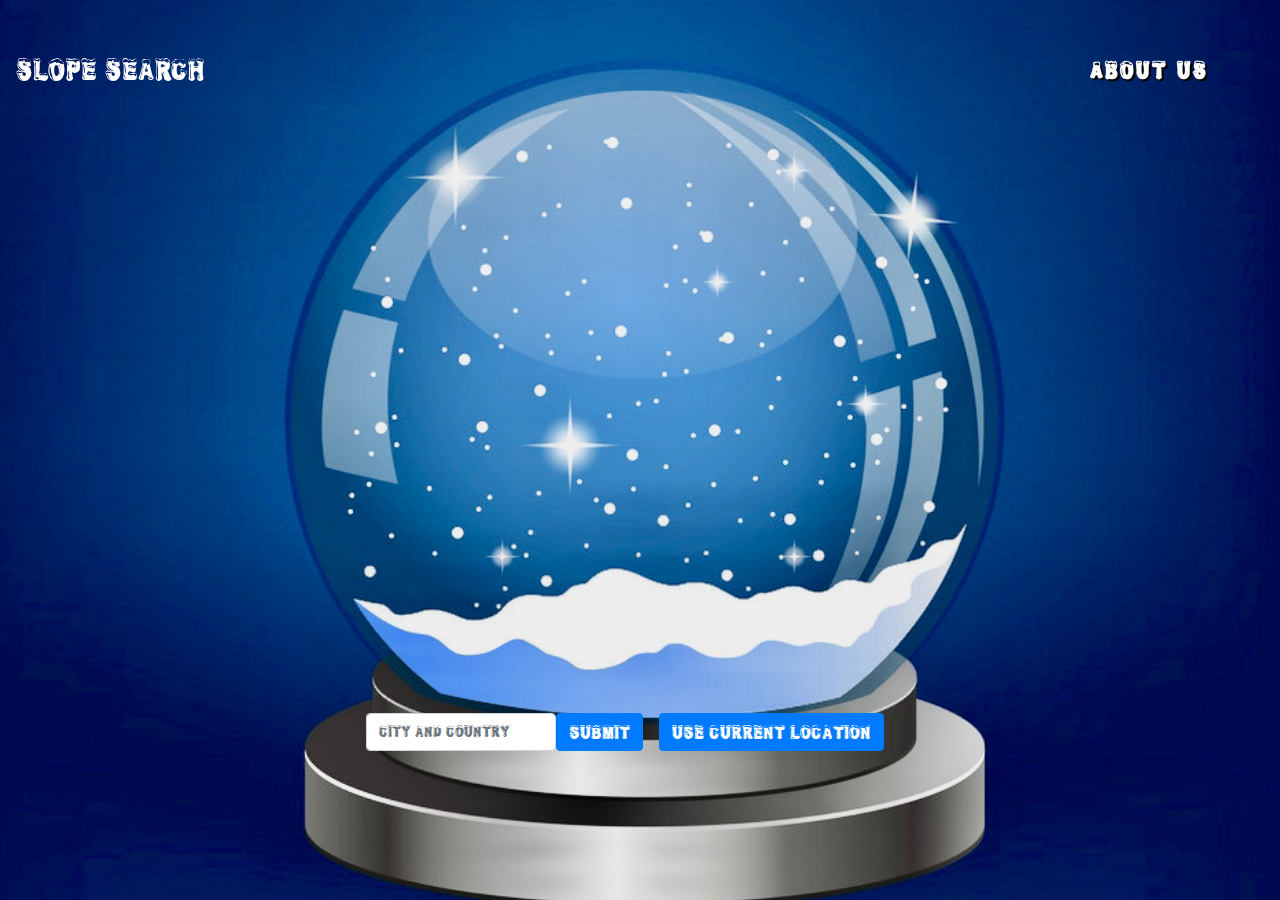
==== index.html @ d476b095 "Changes to Responsiveness of Index.HTML" ====
<!DOCTYPE html>
    <html lang="pt-br">
    <head>
        <meta charset="UTF-8">
        <meta name="viewport" content="width=device-width, initial-scale=1.0">
        <meta http-equiv="X-UA-Compatible" content="ie=edge">
        <title>Slope Search</title>
        <!-- <link rel="stylesheet" href=../flexbox.css> -->
        <link rel="stylesheet" href="css/global.css">
        <link rel="stylesheet" href="css/navbar.css">
        <link rel="stylesheet" href="https://maxcdn.bootstrapcdn.com/font-awesome/4.7.0/css/font-awesome.min.css">
        <link href="//maxcdn.bootstrapcdn.com/bootstrap/4.1.1/css/bootstrap.min.css" rel="stylesheet" id="bootstrap-css">
        <link rel="stylesheet" href="css/map.css">
        <link rel="icon" href="images/snowflake.png">
        <link href="https://fonts.googleapis.com/css2?family=Snowburst+One&display=swap" rel="stylesheet">
        
    
    </head>
    <body>
    <div class="container-fluid p-0" id="containerFluid">

        
        <!--start of header-->
        <div class="bodyBackground">
            <nav class="navbar navbar-expand-lg navbar-dark cp-text-lightGray d-flex sticky-top">
                <div class="snowText2">
                    <a href="index.html">Slope Search</a>
                </div>
                
                <button class="navbar-toggler" type="button" data-toggle="collapse" data-target="#navbarNav" aria-controls="navbarNav" aria-expanded="false" aria-label="Toggle navigation">
                    <span class="navbar-toggler-icon"></span>
                </button>
                <div class="collapse navbar-collapse" id="navbarNav">
                    <ul class="navbar-nav ml-auto mr-0">
                        <li class="nav-item active">
                            <a class="nav-link afont snowText" href="html/aboutus.html">About Us</a>
                        </li>
                    </ul>
                </div>
            </nav>
            <!-- end of header -->

            <!--start of map-->
            <div class="row rowHeight">
                <div class="col-xs-12 col-sm-12 col-md-12 col-lg-10 col-xl-10 content" id="globe">
                    <div class="map mapCircle" style="position: relative; background-color: transparent; overflow: hidden;">
                        <div style="position: absolute; left: 0px; top: 0px; bottom: 5px; overflow: hidden; width: 100%; height: 100%; z-index: 0;">
                            <div class="activity_rounded" id="map" style="position: absolute; left: 0px; top: 0px; overflow: hidden; width: 100%; height: 100%;">
                            </div>
                        </div>
                    </div>
                </div>
            </div>

            <!--end of map-->

            <!--search bar begins-->

            <div class="row searchBarContainer">
                <form class="" id="searchBar">
                    <div class="form-group snowText d-flex justify-content-center mr-3">
                        <!-- <label for="exampleInputEmail1">Enter Your City</label> -->
                        <input type="text" class="form-control" id="cityInput" placeholder="City and Country" style="font-size: small;">
                        <button id="submitCity" type="submit" class="btn btn-primary">Submit</button>
                    </div>
                </form>
                <form class="" id="searchBar">
                    <div class="form-group snowText">
                        <!-- <label for="exampleInputEmail1">Enter Your City</label> -->
                        <!-- <input type="email" class="form-control" id="exampleInputEmail1" aria-describedby="emailHelp" placeholder="Current Location"> -->
                        <button id="locationButton" type="submit" class="btn btn-primary">Use Current Location</button>
                    </div>
                </form>
            </div>
            <!--end of search bar-->


            <!-- <div class="results">
                
            </div> -->
            <!-- second section -->
            <!-- <div class="secondBackground"> -->
    
                <!-- graphs begin -->
                    <!-- <div class="row" id="graphs"> -->
                        <!-- <div class="col-xs-12 col-sm-12 col-md-12 col-lg-6 col-xl-6 content">
                                <img src="images/test.png" alt="">
                        </div>
                        <div class="col-xs-12 col-sm-12 col-md-12 col-lg-6 col-xl-6 content">
                            <img src="images/test.png" alt="">
                        </div> -->
                    <!-- </div> -->
    
                <!-- </div> -->
                
    
            <!--end of graphs-->
        </div>

    </div>
            
        

        <script src="http://code.jquery.com/jquery-3.5.1.min.js" integrity="sha256-9/aliU8dGd2tb6OSsuzixeV4y/faTqgFtohetphbbj0=" crossorigin="anonymous"></script>
        <script src="https://cdnjs.cloudflare.com/ajax/libs/popper.js/1.14.7/umd/popper.min.js" integrity="sha384-UO2eT0CpHqdSJQ6hJty5KVphtPhzWj9WO1clHTMGa3JDZwrnQq4sF86dIHNDz0W1" crossorigin="anonymous"></script>
        <script src="https://stackpath.bootstrapcdn.com/bootstrap/4.3.1/js/bootstrap.min.js" integrity="sha384-JjSmVgyd0p3pXB1rRibZUAYoIIy6OrQ6VrjIEaFf/nJGzIxFDsf4x0xIM+B07jRM" crossorigin="anonymous"></script>
        <script src='https://api.tiles.mapbox.com/mapbox-gl-js/v2.0.0/mapbox-gl.js'></script>
        <link href='https://api.tiles.mapbox.com/mapbox-gl-js/v2.0.0/mapbox-gl.css' rel='stylesheet' />
        <script src="js/snowItems.js"></script>
        <script src="js/claude.js"></script>
        <script src="js/blueTeam.js"></script>

    </body>
    </html>
---- css/global.css ----
html, body {
    margin: 0;
    padding: 0;
    width: 100%;
    /* background-color: rgb(10, 10, 79); */
    
}


body {
    font-family: "Helvetica Neue",sans-serif;
    font-weight: lighter;
}

ul li{
    text-decoration: none;
    list-style: none;
}

.graphContainer{
    background-image: url("../images/gradient.jpeg");
    margin: 0;
}


.wrapper{
    position: relative;
    z-index: 100;
}

.content {
    width: 75%;
    height: 100%;
    margin: 4em auto;
    font-size: 20px;
    line-height: 30px;
    display: flex;
    text-align: justify;
    justify-content: center;
    align-items: center;
    flex-wrap: wrap;
    position: relative;
    z-index: 90;
    
}
.content2 {
    width: 75%;
    height: 90%;
    margin: 4em auto;
    font-size: 20px;
    line-height: 30px;
    display: flex;
    text-align: justify;
    justify-content: center;
    align-items: flex-start;
    position: relative;
    
}



.logo {
    line-height: 60px;
    position: fixed;
    float: left;
    margin: 9px 30px;
    color: #fff;
    font-weight: bold;
    font-size: 20px;
    text-shadow: 2px 2px black;
    letter-spacing: 2px;
}


/*backgrounds*/


.bodyBackground{
    background-image: url("../images/snowglobe2.jpeg"), url("../images/gradient2.jpg");
    height: 100vh;
    width: 100vw;
    background-attachment:local;
    background-position: center;
    background-repeat: no-repeat;
    background-size: cover;
    overflow: scroll;
    z-index: 100;
}
.aboutUsParallax{
    /* background-color: #013A63; */
    background-image: url("../images/gradient2.jpg");
    height: 100vh;
    background-attachment: fixed;
    background-position: center;
    background-repeat: no-repeat;
    background-size: cover;
    overflow: scroll;
}

.secondBackground{
    background-image: url("../images/gradient2.jpg"), url("../images/gradient2.jpg");
    height: 100%;
    width: 100%;
    background-attachment:local;
    background-position: center;
    background-repeat: no-repeat;
    background-size: cover;
    overflow: hidden;
    z-index: 100;
    box-shadow: 0 30px 40px rgba(0,0,0,.1);
}
.results{
    height: 10px;
    width: 100%;
    background-color: #6FCAEF;

}


.navBackground{
    background-color: #6FCAEF;
    z-index: 1000;
}


.techUsed{
    display: flex;
    justify-content: center;
    align-items: flex-end;
    text-align: center;

}
.techUsed2{
    display: flex;
    justify-content: center;
    align-items: flex-end;
    height: 120px;

}



/* text settings */

.text1{
    color: #61BCE8;
    font-family:monospace;
    text-shadow: 1px 1px rgb(16, 52, 87);
    text-align: center;
}

.text2{
    color: antiquewhite;
    text-shadow: black;
}

.snowText{
    font-family: Frostbitten Wanker;
    color: antiquewhite;
    font-style: normal;
}
.snowText2{
    font-family: Frostbitten Wanker;
    color: antiquewhite;
    font-style: normal;
    font-size: 25px;
}

.sportsText{
    font-family: KR Winter Sports;
    color: #00B4D8;
    font-style: normal;
    font-size: 75px;
    border: 2px 2px black;
}

@font-face {
    font-family: 'Frostbitten Wanker';
    src: url('../frostbitten-wanker-font/FrostbittenWanker-1R32.ttf');
}

@font-face{
    font-family: 'KR Winter Sports';
    src: url('../kr-winter-sports/KR\ Winter\ Sports.ttf');
}


.rowHeight{
    height: 450px;
}

.rowHeight2{
    height: 100%;
}

.searchBarContainer {
    display: flex;
    width: 100%; /* Set full-width to expand the whole page */
    height: 300px;
    overflow: visible;
    justify-content: center;
    align-items: center;
    align-content: center;
}


.cardBackground{
    background-color: #172C5B;
    width: 100%;
    display: flex;
    justify-content: center;
    border-style: none;
}

.cardBackground2{
    background-color: #172C5B;
    border-style: none;
}
.cardBackground3{
    background-color: #61BCE8
}

card{
    border-style: none;
}







@media(max-width: 786px) {

    .content {
        width: 300px;
        height: 100%;
        margin: 4em auto;
        font-size: 20px;
        line-height: 30px;
        display: flex;
        text-align: justify;
        justify-content: center;
        align-items: center;
        position: relative;
        z-index: 90;
        
    }

    .logo {
        display: flex;
        justify-content: center;
        align-items: center;
        top: 0;
        margin-top: 16px;
    }
/* 
    nav ul {
        max-height: 0px;
        
    }

    nav.black ul {
        background: #000;
    }

    .showing {
        max-height: 34em;
    }

    nav ul li {
        box-sizing: border-box;
        width: 100%;
        padding: 24px;
        text-align: center;
    }

    .menu-icon {
        display: block;
    }
/*  */
}
---- css/navbar.css ----
nav {
    position: top;
    width: 100%;
    line-height: 60px;
    z-index: 1000;
    display: inline;
    justify-content: space-around;
    align-items: center;
}

nav ul {
    line-height: 60px;
    list-style: none;
    background: rgba(0, 0, 0, 0);
    overflow: hidden;
    color: #fff;
    padding: 0;
    text-align: right;
    margin: 0;
    /* padding-right: 40px; */
    transition: 1s;
}


nav ul li {
    display: inline-block;
    padding: 8px 2px;;
}

nav ul li {
    text-decoration: none;
    font-size: 20px;
    font-weight: bold;
    text-shadow: 2px 2px black;
    line-height: 60px;
    margin: 16px 46px;
    color: #fff;
    letter-spacing: 2px;
}

nav a:hover{
    text-decoration: none;
    color: white;
}

nav a{
    color: white;
}

.menu-icon {
    line-height: 60px;
    width: 100%;
    text-align: right;
    box-sizing: border-box;
    padding: 15px 24px;
    cursor: pointer;
    color: #fff;
    display: none;
}

.sticky {
    position: fixed;
    top: 0;
    width: 100%;
}


.headerAlign{
    display: flex;
    justify-content: space-between;
}
---- css/map.css ----
body {
    margin: 0;
    padding: 0;
    }

    #map {
    /* position: absolute; */
    top: 0;
    bottom: 0;
    width: 100%;
    -webkit-mask-image: url([data-uri]);
    }
    .marker {
    background-image: url('../images/snowflake.png');
    background-size: cover;
    width: 50px;
    height: 50px;
    border-radius: 50%;
    cursor: pointer;
    }
    .userMarker {
    background-image: url('../images/userpos.png');
    background-size: cover;
    width: 50px;
    height: 50px;
    border-radius: 50%;
    cursor: pointer;
    }
    .mapboxgl-popup {
    max-width: 200px;
    }

    .mapboxgl-popup-content {
    text-align: center;
    font-family: 'Open Sans', sans-serif;
    }

    .map.mapCircle {
        width: 60%;
        height: 90%;
    }
    .mapCircle>div>div:first-child {
        border-radius: 338px;
        -webkit-border-radius: 338px;
        -moz-border-radius: 338px;
    }

    .activity_rounded {
        -webkit-border-radius: 50%;
        -moz-border-radius: 50%;
        border-radius: 50%;
        -khtml-border-radius: 50%;
    }
    
    .activity_rounded img  {
        -webkit-border-radius: 50%;
        -moz-border-radius: 50%;
        border-radius: 50%;
        -khtml-border-radius: 50%;
        vertical-align: middle;
    }
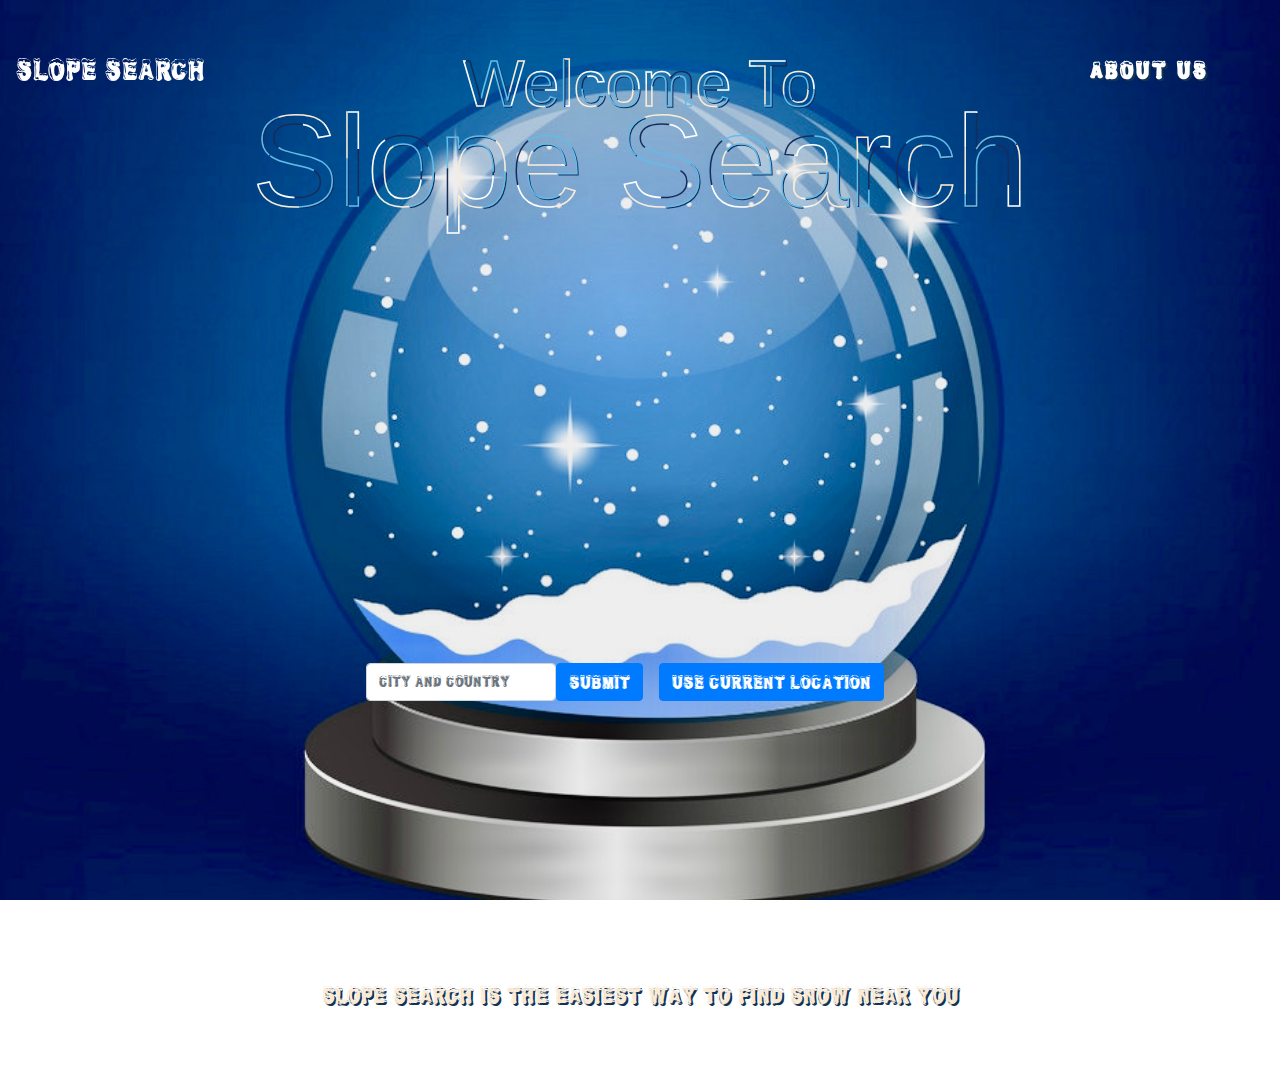
==== commit 8c1b39d1: "Final Index" ====
--- a/index.html
+++ b/index.html
@@ -11,16 +11,58 @@
         <link rel="stylesheet" href="css/navbar.css">
         <link rel="stylesheet" href="https://maxcdn.bootstrapcdn.com/font-awesome/4.7.0/css/font-awesome.min.css">
         <link href="//maxcdn.bootstrapcdn.com/bootstrap/4.1.1/css/bootstrap.min.css" rel="stylesheet" id="bootstrap-css">
+        <link href='https://api.tiles.mapbox.com/mapbox-gl-js/v2.0.0/mapbox-gl.css' rel='stylesheet' />
         <link rel="stylesheet" href="css/map.css">
         <link rel="icon" href="images/snowflake.png">
         <link href="https://fonts.googleapis.com/css2?family=Snowburst+One&display=swap" rel="stylesheet">
         
-    
+        <link rel="stylesheet" href="css/animation.css">
     </head>
     <body>
     <div class="container-fluid p-0" id="containerFluid">
+        <div class="header position-relative top">
+            <svg viewBox="0 0 1800 600" id="backgroundText">
+                <symbol id="s-text">
+                <text text-anchor="middle"
+                        x="50%"
+                        y="35%"
+                        class="webcoderskull"
+                        >
+                    Welcome To 
+                </text>
+                <text text-anchor="middle"
+                        x="50%"
+                        y="68%"
+                        class="text--line"
+                        >
+                Slope Search
+                </text>
+                <!-- <text text-anchor="middle"
+                        x="50%"
+                        y="90%"
+                        class="webcoderskull2"
+                        >
+                        Find Snow Near You
+                </text> -->
+                
+                </symbol>
+                
+                <g class="g-ants">
+                <use xlink:href="#s-text"
+                    class="webcoderskull-1"></use>     
+                <use xlink:href="#s-text"
+                    class="webcoderskull-1"></use>     
+                <use xlink:href="#s-text"
+                    class="webcoderskull-1"></use>     
+                <use xlink:href="#s-text"
+                    class="webcoderskull-1"></use>     
+                <use xlink:href="#s-text"
+                    class="webcoderskull-1"></use>     
+                </g>
+                
+                
+            </svg>
 
-        
         <!--start of header-->
         <div class="bodyBackground">
             <nav class="navbar navbar-expand-lg navbar-dark cp-text-lightGray d-flex sticky-top">
@@ -42,7 +84,7 @@
             <!-- end of header -->
 
             <!--start of map-->
-            <div class="row rowHeight">
+            <div class="row rowHeight z2" id="mapContainer">
                 <div class="col-xs-12 col-sm-12 col-md-12 col-lg-10 col-xl-10 content" id="globe">
                     <div class="map mapCircle" style="position: relative; background-color: transparent; overflow: hidden;">
                         <div style="position: absolute; left: 0px; top: 0px; bottom: 5px; overflow: hidden; width: 100%; height: 100%; z-index: 0;">
@@ -52,52 +94,35 @@
                     </div>
                 </div>
             </div>
-
             <!--end of map-->
 
-            <!--search bar begins-->
-
-            <div class="row searchBarContainer">
+            <!--start of search bar-->
+            <div class="row searchBarContainer z1">
                 <form class="" id="searchBar">
                     <div class="form-group snowText d-flex justify-content-center mr-3">
-                        <!-- <label for="exampleInputEmail1">Enter Your City</label> -->
                         <input type="text" class="form-control" id="cityInput" placeholder="City and Country" style="font-size: small;">
                         <button id="submitCity" type="submit" class="btn btn-primary">Submit</button>
                     </div>
                 </form>
-                <form class="" id="searchBar">
+                <form id="searchBar2">
                     <div class="form-group snowText">
-                        <!-- <label for="exampleInputEmail1">Enter Your City</label> -->
-                        <!-- <input type="email" class="form-control" id="exampleInputEmail1" aria-describedby="emailHelp" placeholder="Current Location"> -->
                         <button id="locationButton" type="submit" class="btn btn-primary">Use Current Location</button>
                     </div>
                 </form>
             </div>
+        </div>
             <!--end of search bar-->
-
-
-            <!-- <div class="results">
+    
+            <!-- second section -->
+        <!-- <div class="secondBackground z2" id="resultPage">
+                <div class="row" id="resultContainer">
                 
-            </div> -->
-            <!-- second section -->
-            <!-- <div class="secondBackground"> -->
-    
-                <!-- graphs begin -->
-                    <!-- <div class="row" id="graphs"> -->
-                        <!-- <div class="col-xs-12 col-sm-12 col-md-12 col-lg-6 col-xl-6 content">
-                                <img src="images/test.png" alt="">
-                        </div>
-                        <div class="col-xs-12 col-sm-12 col-md-12 col-lg-6 col-xl-6 content">
-                            <img src="images/test.png" alt="">
-                        </div> -->
-                    <!-- </div> -->
-    
-                <!-- </div> -->
                 
-    
-            <!--end of graphs-->
-        </div>
-
+                </div>
+        </div> -->
+        <footer class="snowText content">
+            Slope Search is the easiest way to find snow near you
+        </footer>
     </div>
             
         
@@ -106,10 +131,12 @@
         <script src="https://cdnjs.cloudflare.com/ajax/libs/popper.js/1.14.7/umd/popper.min.js" integrity="sha384-UO2eT0CpHqdSJQ6hJty5KVphtPhzWj9WO1clHTMGa3JDZwrnQq4sF86dIHNDz0W1" crossorigin="anonymous"></script>
         <script src="https://stackpath.bootstrapcdn.com/bootstrap/4.3.1/js/bootstrap.min.js" integrity="sha384-JjSmVgyd0p3pXB1rRibZUAYoIIy6OrQ6VrjIEaFf/nJGzIxFDsf4x0xIM+B07jRM" crossorigin="anonymous"></script>
         <script src='https://api.tiles.mapbox.com/mapbox-gl-js/v2.0.0/mapbox-gl.js'></script>
-        <link href='https://api.tiles.mapbox.com/mapbox-gl-js/v2.0.0/mapbox-gl.css' rel='stylesheet' />
+        <script src='https://api.mapbox.com/mapbox.js/plugins/turf/v3.0.11/turf.min.js'></script>
         <script src="js/snowItems.js"></script>
         <script src="js/claude.js"></script>
         <script src="js/blueTeam.js"></script>
+        <script src="js/weather.js"></script>
+
 
     </body>
     </html>
--- a/css/global.css
+++ b/css/global.css
@@ -15,6 +15,7 @@
 ul li{
     text-decoration: none;
     list-style: none;
+    display: inline;
 }
 
 .graphContainer{
@@ -35,7 +36,7 @@
     font-size: 20px;
     line-height: 30px;
     display: flex;
-    text-align: justify;
+    text-align: center;
     justify-content: center;
     align-items: center;
     flex-wrap: wrap;
@@ -56,7 +57,6 @@
     position: relative;
     
 }
-
 
 
 .logo {
@@ -76,7 +76,7 @@
 
 
 .bodyBackground{
-    background-image: url("../images/snowglobe2.jpeg"), url("../images/gradient2.jpg");
+    background-image: url("../images/snowglobe2.jpeg");
     height: 100vh;
     width: 100vw;
     background-attachment:local;
@@ -138,6 +138,23 @@
 
 }
 
+.cardBackground{
+    background-color: #172C5B;
+    width: 100%;
+    display: flex;
+    justify-content: center;
+    border-style: none;
+}
+
+
+.cardBackground2{
+    background-color: #172C5B;
+    border-style: none;
+}
+.cardBackground3{
+    background-color: #61BCE8
+}
+
 
 
 /* text settings */
@@ -151,13 +168,14 @@
 
 .text2{
     color: antiquewhite;
-    text-shadow: black;
+    text-shadow: 1px 1px rgb(150, 150, 150);
 }
 
 .snowText{
     font-family: Frostbitten Wanker;
     color: antiquewhite;
     font-style: normal;
+    text-shadow: 2px 2px rgb(16, 52, 87);
 }
 .snowText2{
     font-family: Frostbitten Wanker;
@@ -165,6 +183,7 @@
     font-style: normal;
     font-size: 25px;
 }
+
 
 .sportsText{
     font-family: KR Winter Sports;
@@ -193,41 +212,25 @@
     height: 100%;
 }
 
+.rowHeight3{
+    height: 250px;
+}
+
 .searchBarContainer {
     display: flex;
     width: 100%; /* Set full-width to expand the whole page */
-    height: 300px;
+    height: 200px;
     overflow: visible;
     justify-content: center;
     align-items: center;
     align-content: center;
-}
-
-
-.cardBackground{
-    background-color: #172C5B;
-    width: 100%;
-    display: flex;
-    justify-content: center;
-    border-style: none;
-}
-
-.cardBackground2{
-    background-color: #172C5B;
-    border-style: none;
-}
-.cardBackground3{
-    background-color: #61BCE8
-}
-
-card{
-    border-style: none;
-}
-
-
-
-
-
+    position: relative;
+    z-index: 1000;
+}
+
+.fa-li { /* font awesome icons */
+    margin: 10px 0;
+}
 
 
 @media(max-width: 786px) {
@@ -239,7 +242,7 @@
         font-size: 20px;
         line-height: 30px;
         display: flex;
-        text-align: justify;
+        text-align: center;
         justify-content: center;
         align-items: center;
         position: relative;
@@ -254,30 +257,15 @@
         top: 0;
         margin-top: 16px;
     }
-/* 
-    nav ul {
-        max-height: 0px;
-        
-    }
-
-    nav.black ul {
-        background: #000;
-    }
-
-    .showing {
-        max-height: 34em;
-    }
-
-    nav ul li {
-        box-sizing: border-box;
-        width: 100%;
-        padding: 24px;
-        text-align: center;
-    }
-
-    .menu-icon {
-        display: block;
-    }
-/*  */
-}
-
+
+
+    .z1{
+        z-index: 100;
+        position: absolute;
+    }
+
+    .z2{
+        z-index: 100;
+        position: absolute;
+    }
+
--- a/css/map.css
+++ b/css/map.css
@@ -58,4 +58,12 @@
         border-radius: 50%;
         -khtml-border-radius: 50%;
         vertical-align: middle;
-    }+    }
+    .skiMarker {
+        background-image: url('../images/penguin.png');
+        background-size: cover;
+        width: 50px;
+        height: 50px;
+        border-radius: ;
+        cursor: pointer;
+        }--- a/css/animation.css
+++ b/css/animation.css
@@ -0,0 +1,67 @@
+    .webcoderskull {
+        font-size: 0.5em;
+    }
+    .webcoderskull2 {
+        font-size: 0.15em;
+    }
+
+
+    
+    svg {
+        position: absolute;
+        width: 100%;
+        height: 30%;
+        background: transparent;
+        background-size: 0.12em 100%;
+        font: 16em/1 Arial;
+        z-index: 0;
+        opacity: 100%;
+    }
+    
+    .webcoderskull-1 {
+        fill: none;
+        stroke: white;
+        stroke-dasharray: 7% 28%;
+        stroke-width: 3px;
+        -webkit-animation: stroke-offset 4s linear;
+                animation: stroke-offset 4s linear;
+    }
+    .webcoderskull-1:nth-child(1) {
+        stroke: #61BCE8;
+        stroke-dashoffset: 7%;
+    }
+    .webcoderskull-1:nth-child(2) {
+        stroke: #172C5B;
+        stroke-dashoffset: 14%;
+    }
+    .webcoderskull-1:nth-child(3) {
+        stroke: white;
+        stroke-dashoffset: 21%;
+    }
+    .webcoderskull-1:nth-child(4) {
+        stroke: antiquewhite;
+        stroke-dashoffset: 28%;
+    }
+    .webcoderskull-1:nth-child(5) {
+        stroke: #61BCE8;
+        stroke-dashoffset: 35%;
+        text-shadow: 1px 1px #172C5B;
+    }
+    
+    @-webkit-keyframes stroke-offset {
+        50% {
+        stroke-dashoffset: 35%;
+        stroke-dasharray: 0 87.5%;
+        }
+    }
+    
+    @keyframes stroke-offset {
+        50% {
+        stroke-dashoffset: 35%;
+        stroke-dasharray: 0 87.5%;
+        }
+    }
+
+
+
+    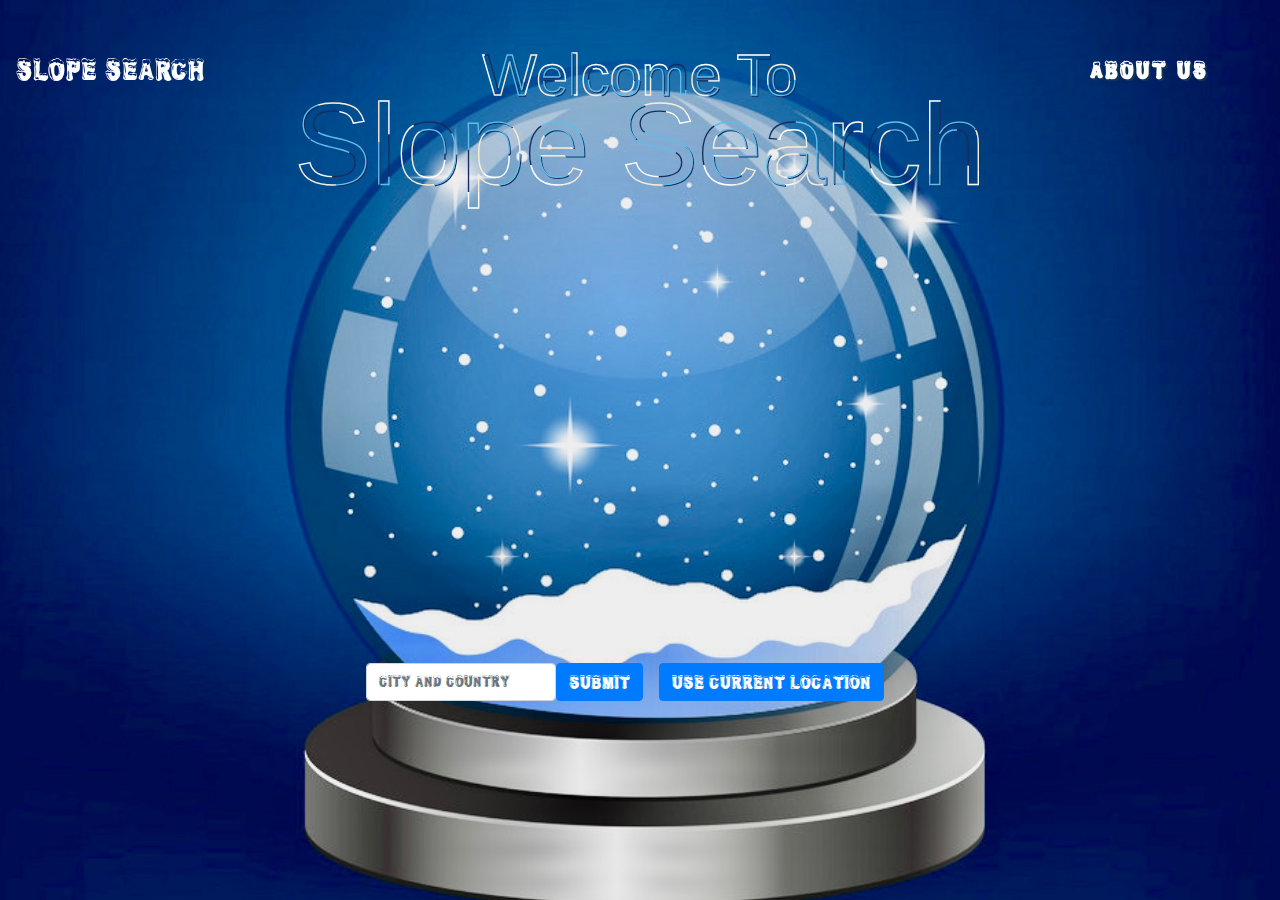
==== commit 7083676f: "Took out Footer" ====
--- a/index.html
+++ b/index.html
@@ -120,9 +120,6 @@
                 
                 </div>
         </div> -->
-        <footer class="snowText content">
-            Slope Search is the easiest way to find snow near you
-        </footer>
     </div>
             
         
--- a/css/map.css
+++ b/css/map.css
@@ -39,6 +39,7 @@
         width: 60%;
         height: 90%;
     }
+    
     .mapCircle>div>div:first-child {
         border-radius: 338px;
         -webkit-border-radius: 338px;
@@ -50,6 +51,7 @@
         -moz-border-radius: 50%;
         border-radius: 50%;
         -khtml-border-radius: 50%;
+        opacity: 95%;
     }
     
     .activity_rounded img  {
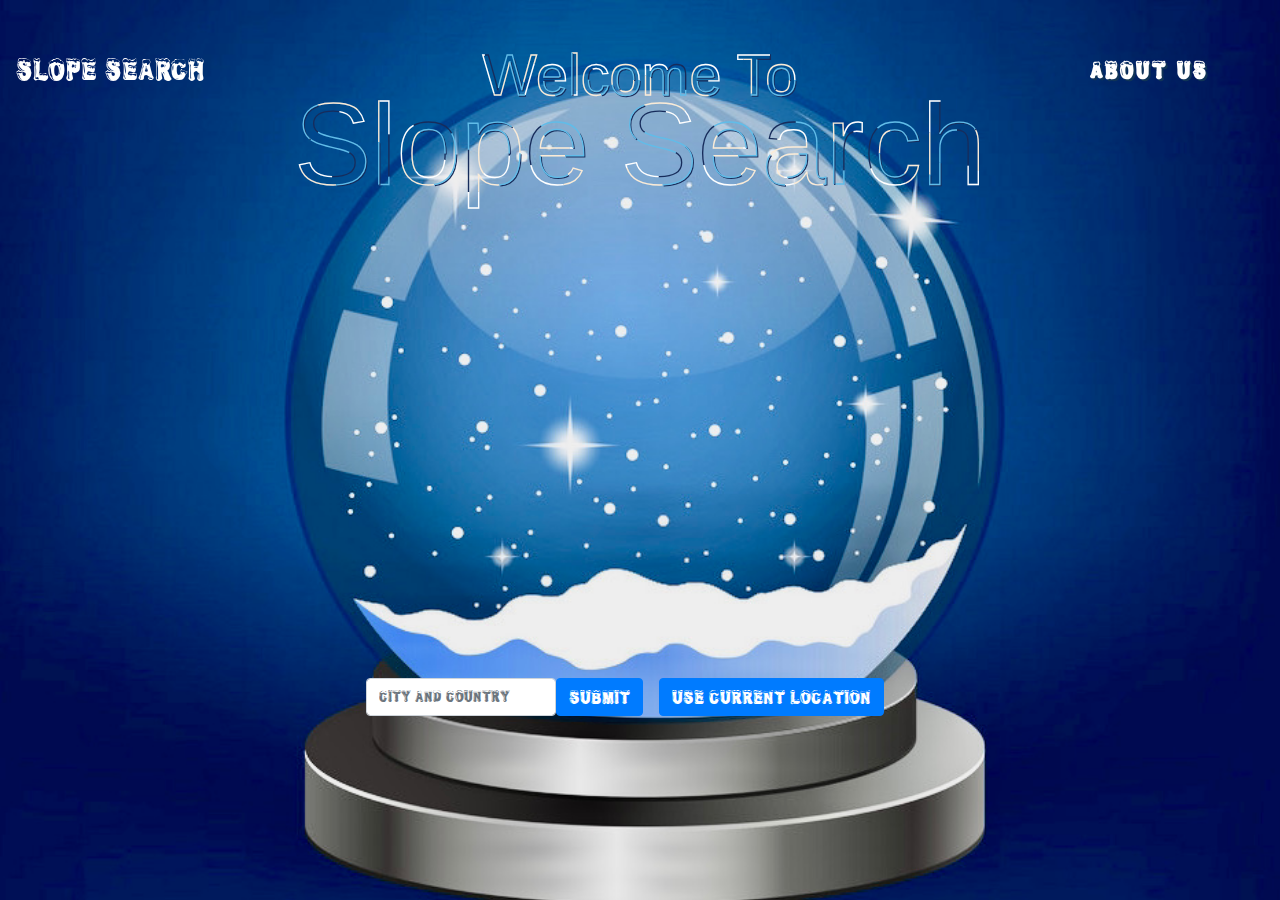
==== commit 5e3547eb: "Final Changes to Fix Map" ====
--- a/index.html
+++ b/index.html
@@ -84,10 +84,10 @@
             <!-- end of header -->
 
             <!--start of map-->
-            <div class="row rowHeight z2" id="mapContainer">
+            <div class="row rowHeight" id="mapContainer">
                 <div class="col-xs-12 col-sm-12 col-md-12 col-lg-10 col-xl-10 content" id="globe">
                     <div class="map mapCircle" style="position: relative; background-color: transparent; overflow: hidden;">
-                        <div style="position: absolute; left: 0px; top: 0px; bottom: 5px; overflow: hidden; width: 100%; height: 100%; z-index: 0;">
+                        <div style="position: absolute; left: 0px; top: 0px; bottom: 5px; overflow: hidden; width: 100%; height: 100%;">
                             <div class="activity_rounded" id="map" style="position: absolute; left: 0px; top: 0px; overflow: hidden; width: 100%; height: 100%;">
                             </div>
                         </div>
--- a/css/global.css
+++ b/css/global.css
@@ -206,6 +206,7 @@
 
 .rowHeight{
     height: 450px;
+    margin-bottom: 15px;
 }
 
 .rowHeight2{
@@ -269,3 +270,4 @@
         position: absolute;
     }
 
+}--- a/css/animation.css
+++ b/css/animation.css
@@ -12,7 +12,7 @@
         width: 100%;
         height: 30%;
         background: transparent;
-        background-size: 0.12em 100%;
+        background-size: 0.9em 100%;
         font: 16em/1 Arial;
         z-index: 0;
         opacity: 100%;
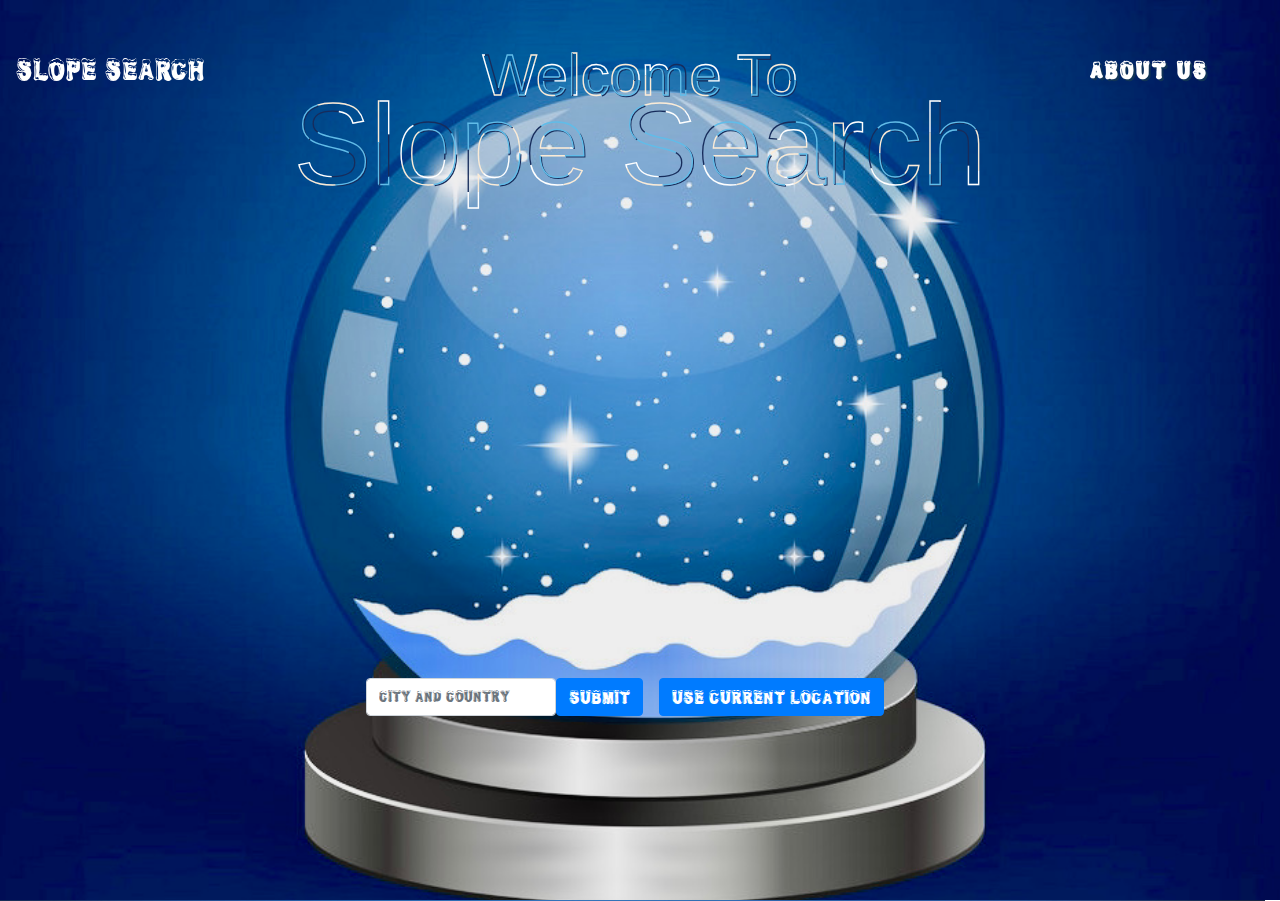
==== commit 7cb93d15: "Added New Div for Results" ====
--- a/index.html
+++ b/index.html
@@ -85,6 +85,7 @@
 
             <!--start of map-->
             <div class="row rowHeight" id="mapContainer">
+
                 <div class="col-xs-12 col-sm-12 col-md-12 col-lg-10 col-xl-10 content" id="globe">
                     <div class="map mapCircle" style="position: relative; background-color: transparent; overflow: hidden;">
                         <div style="position: absolute; left: 0px; top: 0px; bottom: 5px; overflow: hidden; width: 100%; height: 100%;">
@@ -113,13 +114,38 @@
         </div>
             <!--end of search bar-->
     
-            <!-- second section -->
-        <!-- <div class="secondBackground z2" id="resultPage">
-                <div class="row" id="resultContainer">
-                
-                
+            <div id="myModal" class="modal fade content">
+                <div class="modal-dialog">
+                    <div class="modal-content">
+                        <div class="modal-header">
+                            <h5 class="modal-title snowText2">Slope Search is the easiest way to find snow near you!</h5>
+                            <button type="button" class="close" data-dismiss="modal">&times;</button>
+                        </div>
+                        <div class="modal-body snowText2">
+                                <div>
+                                    <h5>Search By City and Country or Use Your Current Location</h5> <br>
+                                    <img src="images/—Pngtree—cute penguin ski illustration_5472693.png" height="60" alt=""> = Ski Slope <br>
+                                    <img src="images/flake.jfif" height="60" alt=""> = It's Snowing Here!
+                                </div><br>
+                                <button type="submit" class="btn btn-primary" data-dismiss="modal">Get Started</button>
+                            </form>
+                        </div>
+                    </div>
                 </div>
-        </div> -->
+            </div>
+
+            <div class="row secondBackground p-0" id="">
+                <div class="col-xs-12 col-sm-12 col-md-12 col-lg-6 col-xl-6 p-0">
+                    <ul class="m-0" id="snowUL">
+                        
+                    </ul>
+                </div>
+                <div class="col-xs-12 col-sm-12 col-md-12 col-lg-6 col-xl-6 p-0">
+                    <ul class="m-0" id="slopeUL">
+                        
+                    </ul>
+                </div>
+            </div>
     </div>
             
         
--- a/css/global.css
+++ b/css/global.css
@@ -98,7 +98,7 @@
 }
 
 .secondBackground{
-    background-image: url("../images/gradient2.jpg"), url("../images/gradient2.jpg");
+    background-image: url("../images/gradient2.jpg");
     height: 100%;
     width: 100%;
     background-attachment:local;
@@ -179,9 +179,10 @@
 }
 .snowText2{
     font-family: Frostbitten Wanker;
-    color: antiquewhite;
+    color: rgb(16, 52, 87);
     font-style: normal;
     font-size: 25px;
+    text-align: center;
 }
 
 
@@ -269,5 +270,4 @@
         z-index: 100;
         position: absolute;
     }
-
 }--- a/css/map.css
+++ b/css/map.css
@@ -66,6 +66,6 @@
         background-size: cover;
         width: 50px;
         height: 50px;
-        border-radius: ;
+        border-radius: 50%;
         cursor: pointer;
         }--- a/css/animation.css
+++ b/css/animation.css
@@ -23,8 +23,8 @@
         stroke: white;
         stroke-dasharray: 7% 28%;
         stroke-width: 3px;
-        -webkit-animation: stroke-offset 4s linear;
-                animation: stroke-offset 4s linear;
+        -webkit-animation: stroke-offset 5s linear;
+                animation: stroke-offset 5s linear;
     }
     .webcoderskull-1:nth-child(1) {
         stroke: #61BCE8;
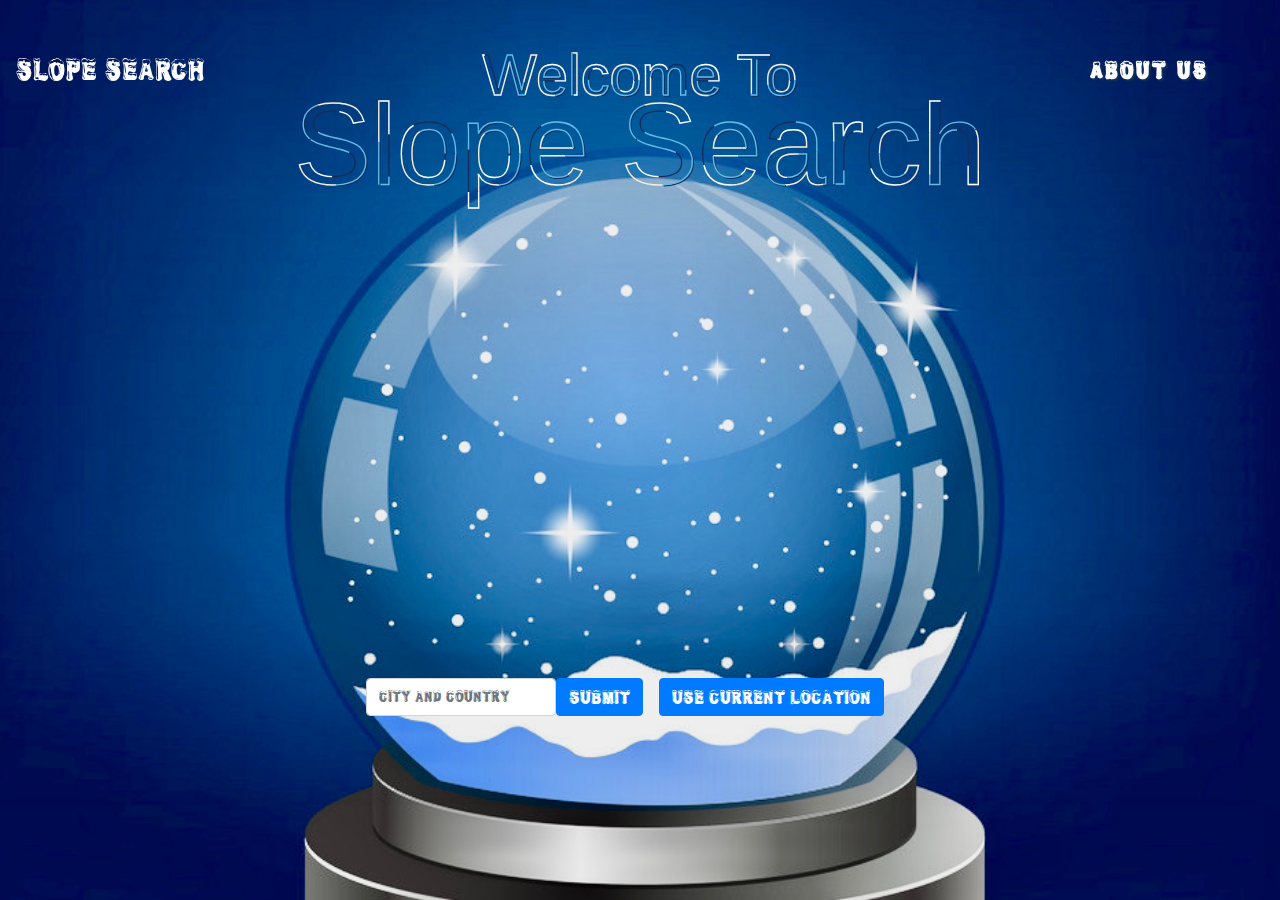
==== commit 23e63561: "Final Changes to Index" ====
--- a/index.html
+++ b/index.html
@@ -15,7 +15,6 @@
         <link rel="stylesheet" href="css/map.css">
         <link rel="icon" href="images/snowflake.png">
         <link href="https://fonts.googleapis.com/css2?family=Snowburst+One&display=swap" rel="stylesheet">
-        
         <link rel="stylesheet" href="css/animation.css">
     </head>
     <body>
@@ -44,9 +43,7 @@
                         >
                         Find Snow Near You
                 </text> -->
-                
                 </symbol>
-                
                 <g class="g-ants">
                 <use xlink:href="#s-text"
                     class="webcoderskull-1"></use>     
@@ -59,17 +56,13 @@
                 <use xlink:href="#s-text"
                     class="webcoderskull-1"></use>     
                 </g>
-                
-                
             </svg>
-
         <!--start of header-->
         <div class="bodyBackground">
             <nav class="navbar navbar-expand-lg navbar-dark cp-text-lightGray d-flex sticky-top">
                 <div class="snowText2">
                     <a href="index.html">Slope Search</a>
                 </div>
-                
                 <button class="navbar-toggler" type="button" data-toggle="collapse" data-target="#navbarNav" aria-controls="navbarNav" aria-expanded="false" aria-label="Toggle navigation">
                     <span class="navbar-toggler-icon"></span>
                 </button>
@@ -82,10 +75,8 @@
                 </div>
             </nav>
             <!-- end of header -->
-
             <!--start of map-->
             <div class="row rowHeight" id="mapContainer">
-
                 <div class="col-xs-12 col-sm-12 col-md-12 col-lg-10 col-xl-10 content" id="globe">
                     <div class="map mapCircle" style="position: relative; background-color: transparent; overflow: hidden;">
                         <div style="position: absolute; left: 0px; top: 0px; bottom: 5px; overflow: hidden; width: 100%; height: 100%;">
@@ -96,7 +87,6 @@
                 </div>
             </div>
             <!--end of map-->
-
             <!--start of search bar-->
             <div class="row searchBarContainer z1">
                 <form class="" id="searchBar">
@@ -111,9 +101,18 @@
                     </div>
                 </form>
             </div>
+            <div class="row secondBackground p-0" id="">
+                <div class="col-xs-12 col-sm-12 col-md-12 col-lg-6 col-xl-6 p-0">
+                    <ul class="m-0 snowText snowULIcon" id="snowUL">
+                    </ul>
+                </div>
+                <div class="col-xs-12 col-sm-12 col-md-12 col-lg-6 col-xl-6 p-0">
+                    <ul class="m-0 snowText slopeULIcon" id="slopeUL">
+                    </ul>
+                </div>
+            </div>
         </div>
             <!--end of search bar-->
-    
             <div id="myModal" class="modal fade content">
                 <div class="modal-dialog">
                     <div class="modal-content">
@@ -133,23 +132,9 @@
                     </div>
                 </div>
             </div>
-
-            <div class="row secondBackground p-0" id="">
-                <div class="col-xs-12 col-sm-12 col-md-12 col-lg-6 col-xl-6 p-0">
-                    <ul class="m-0" id="snowUL">
-                        
-                    </ul>
-                </div>
-                <div class="col-xs-12 col-sm-12 col-md-12 col-lg-6 col-xl-6 p-0">
-                    <ul class="m-0" id="slopeUL">
-                        
-                    </ul>
-                </div>
-            </div>
+            
+            
     </div>
-            
-        
-
         <script src="http://code.jquery.com/jquery-3.5.1.min.js" integrity="sha256-9/aliU8dGd2tb6OSsuzixeV4y/faTqgFtohetphbbj0=" crossorigin="anonymous"></script>
         <script src="https://cdnjs.cloudflare.com/ajax/libs/popper.js/1.14.7/umd/popper.min.js" integrity="sha384-UO2eT0CpHqdSJQ6hJty5KVphtPhzWj9WO1clHTMGa3JDZwrnQq4sF86dIHNDz0W1" crossorigin="anonymous"></script>
         <script src="https://stackpath.bootstrapcdn.com/bootstrap/4.3.1/js/bootstrap.min.js" integrity="sha384-JjSmVgyd0p3pXB1rRibZUAYoIIy6OrQ6VrjIEaFf/nJGzIxFDsf4x0xIM+B07jRM" crossorigin="anonymous"></script>
@@ -159,7 +144,5 @@
         <script src="js/claude.js"></script>
         <script src="js/blueTeam.js"></script>
         <script src="js/weather.js"></script>
-
-
     </body>
     </html>
--- a/css/global.css
+++ b/css/global.css
@@ -12,11 +12,13 @@
     font-weight: lighter;
 }
 
-ul li{
+ul li {
     text-decoration: none;
     list-style: none;
-    display: inline;
-}
+    display: block;
+}
+
+
 
 .graphContainer{
     background-image: url("../images/gradient.jpeg");
@@ -51,10 +53,11 @@
     font-size: 20px;
     line-height: 30px;
     display: flex;
-    text-align: justify;
-    justify-content: center;
-    align-items: flex-start;
-    position: relative;
+    text-align: center;
+    justify-content: center;
+    align-items: center;
+    position: relative;
+    flex-wrap: wrap;
     
 }
 
@@ -98,21 +101,24 @@
 }
 
 .secondBackground{
-    background-image: url("../images/gradient2.jpg");
-    height: 100%;
+    background-color: transparent;
+    height: 30%;
     width: 100%;
     background-attachment:local;
     background-position: center;
     background-repeat: no-repeat;
     background-size: cover;
-    overflow: hidden;
+    overflow: visible;
     z-index: 100;
     box-shadow: 0 30px 40px rgba(0,0,0,.1);
 }
 .results{
-    height: 10px;
+    height: 100px;
     width: 100%;
     background-color: #6FCAEF;
+    display: flex;
+    align-items: center;
+    justify-content: center;
 
 }
 
@@ -175,7 +181,7 @@
     font-family: Frostbitten Wanker;
     color: antiquewhite;
     font-style: normal;
-    text-shadow: 2px 2px rgb(16, 52, 87);
+    text-shadow: 2px 2px 2px rgb(16, 52, 87);
 }
 .snowText2{
     font-family: Frostbitten Wanker;
@@ -232,6 +238,24 @@
 
 .fa-li { /* font awesome icons */
     margin: 10px 0;
+}
+
+/* .snowUL.ul {
+    list-style-image: url('../images/flake.jfif');
+} */
+.snowULIcon{
+    list-style-image: url('../images/flake.jfif');
+    display: block;
+    text-align: center;
+}
+.slopeULIcon{
+    list-style-image: url('../images/—Pngtree—cute\ penguin\ ski\ illustration_5472693.png');
+    display: block;
+    text-align: center;
+}
+
+ul li:hover{
+    cursor:grab;
 }
 
 
--- a/css/map.css
+++ b/css/map.css
@@ -32,7 +32,8 @@
 
     .mapboxgl-popup-content {
     text-align: center;
-    font-family: 'Open Sans', sans-serif;
+    font-family: Arial, Helvetica, sans-serif;
+    color: #224287;
     }
 
     .map.mapCircle {
--- a/css/animation.css
+++ b/css/animation.css
@@ -16,6 +16,8 @@
         font: 16em/1 Arial;
         z-index: 0;
         opacity: 100%;
+        stroke: #61BCE8;
+        stroke-dashoffset: 7%;
     }
     
     .webcoderskull-1 {
